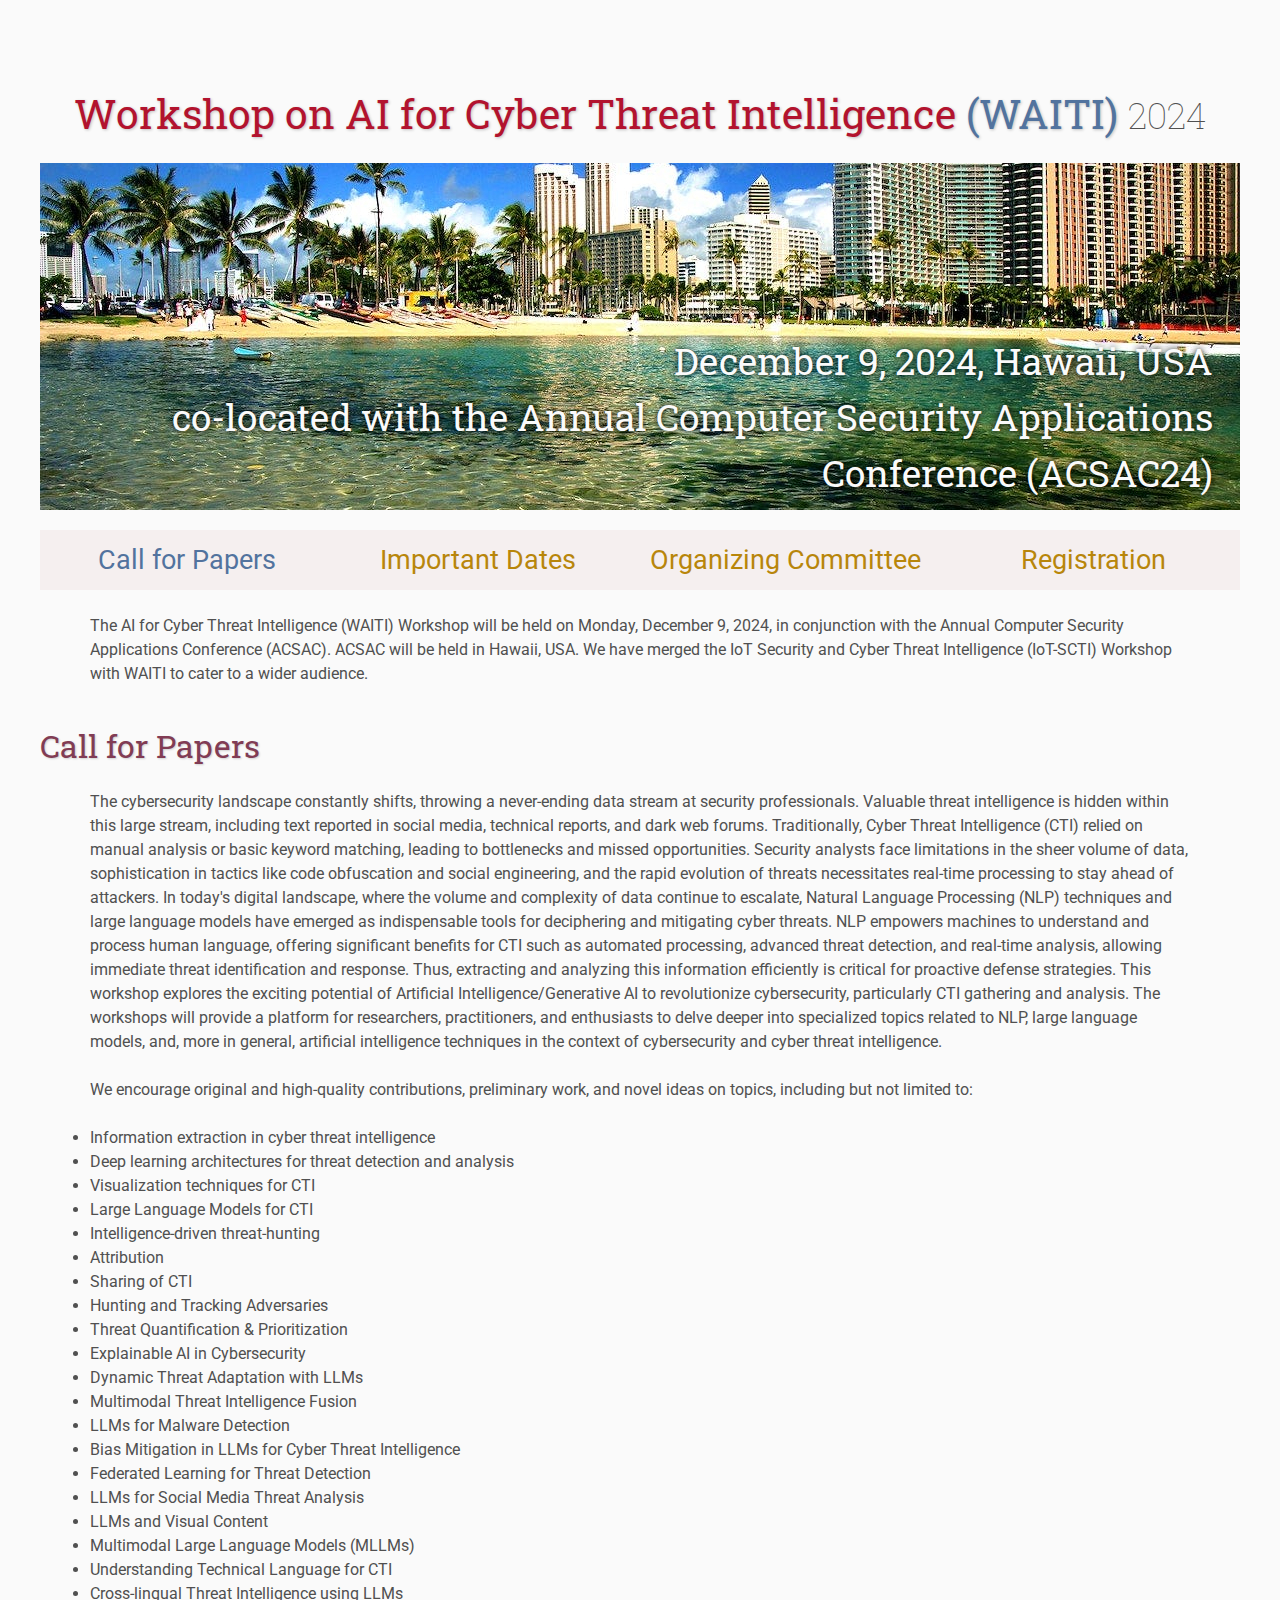
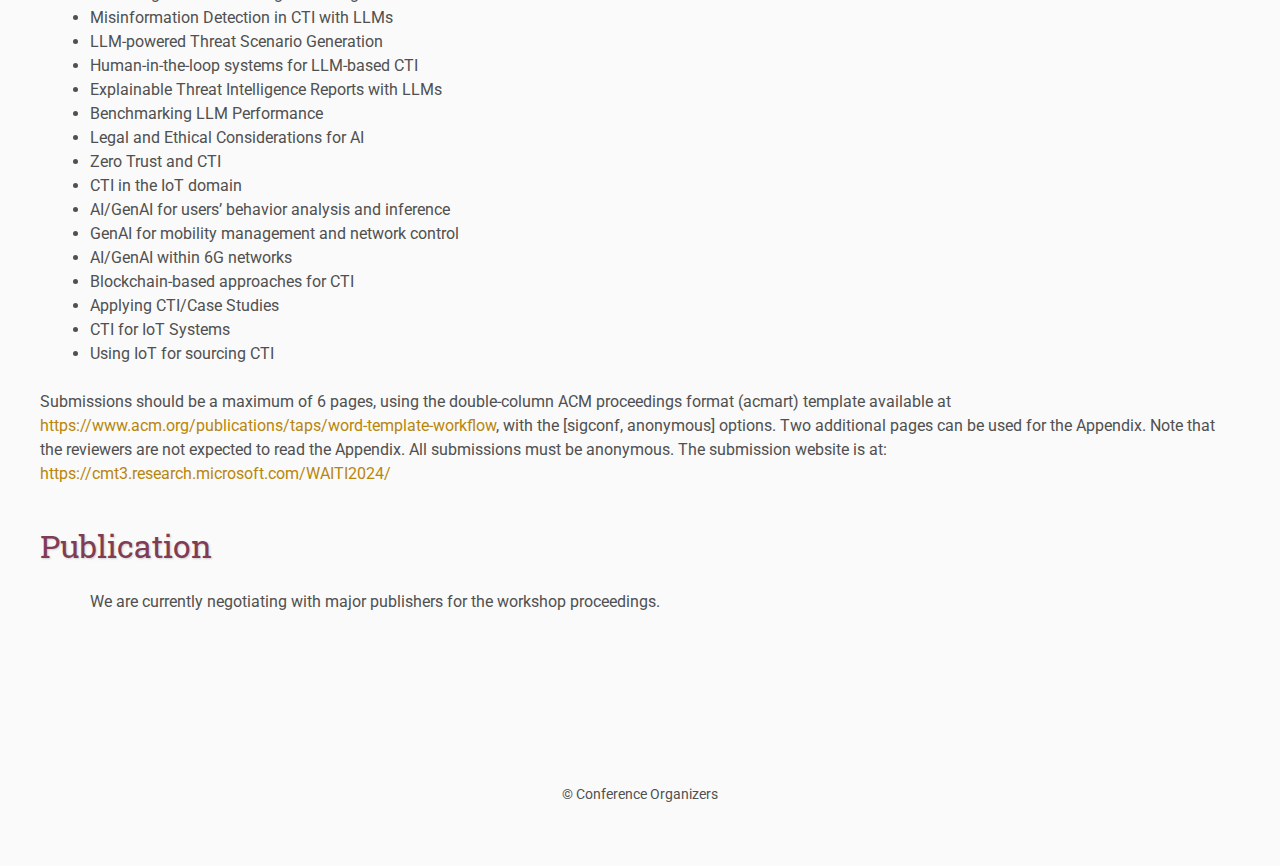
==== index.html @ a0882f40 "submission link added" ====
<!DOCTYPE html>
<html lang='en'>

<head>
    <base href=".">
    <link rel="shortcut icon" type="image/png" href="assets/logo2.png"/>
    <link rel="stylesheet" type="text/css" media="all" href="assets/main.css"/>
    <meta name="description" content="Conference Template">
    <meta name="resource-type" content="document">
    <meta name="distribution" content="global">
    <meta name="KeyWords" content="Conference">
    <title>WAITI</title>
</head>

<body>

    <div class="banner">
        <img src="assets/location-crop.jpg" alt="Conference Template Banner">
        <div class="top-left">
            <span class="title1">Workshop on AI for Cyber Threat Intelligence </span><span class="title2">(WAITI) </span> <span class="year">2024</span>
        </div>
        <div class="bottom-right">
            December 9, 2024, Hawaii, USA <br> co-located with the Annual Computer Security Applications Conference (ACSAC24)
        </div>
    </div>

    <table class="navigation">
        <tr>
            <td class="navigation"> 
                <a class="current" title="Call for Papers" href="./index.html">Call for Papers</a>
            </td>
            <td class="navigation">
                <a title="Important Dates" href="dates/index.html">Important Dates</a>
            </td>
            <td class="navigation">
                <a title="Organizing Committee" href="committee/index.html">Organizing Committee</a>
            </td>
            <td class="navigation">
                <a title="Register for the Conference" href="registration/index.html">Registration</a>
            </td>
        </tr>
    </table>

    <p>
        The AI for Cyber Threat Intelligence (WAITI) Workshop will be held on Monday, December 9, 2024, in conjunction with the Annual Computer Security Applications Conference (ACSAC). 
        ACSAC will be held in Hawaii, USA. We have merged the IoT Security and Cyber Threat Intelligence (IoT-SCTI) Workshop with WAITI to cater to a wider audience.
    </p>

    <h2>Call for Papers</h2>
    <p>
        The cybersecurity landscape constantly shifts, throwing a never-ending data stream at security professionals. 
        Valuable threat intelligence is hidden within this large stream, including text reported in social media, technical reports, and dark web forums. 
        Traditionally, Cyber Threat Intelligence (CTI) relied on manual analysis or basic keyword matching, leading to bottlenecks and missed opportunities. 
        Security analysts face limitations in the sheer volume of data, sophistication in tactics like code obfuscation and social engineering, and the rapid evolution of threats necessitates real-time processing to stay ahead of attackers. 
        In today's digital landscape, where the volume and complexity of data continue to escalate, Natural Language Processing (NLP) techniques and large language models have emerged as indispensable tools for deciphering and mitigating cyber threats. 
        NLP empowers machines to understand and process human language, offering significant benefits for CTI such as automated processing, advanced threat detection, and real-time analysis, allowing immediate threat identification and response. 
        Thus, extracting and analyzing this information efficiently is critical for proactive defense strategies. This workshop explores the exciting potential of Artificial Intelligence/Generative AI to revolutionize cybersecurity, particularly CTI gathering and analysis. 
        The workshops will provide a platform for researchers, practitioners, and enthusiasts to delve deeper into specialized topics related to NLP, large language models, and, more in general, artificial intelligence techniques in the context of cybersecurity and cyber threat intelligence.

    </p>
    <p>
        We encourage original and high-quality contributions, preliminary work, and novel ideas on topics, including but not limited to:

        <ul>
            <li>Information extraction in cyber threat intelligence</li>
            <li>Deep learning architectures for threat detection and analysis</li>
            <li>Visualization techniques for CTI</li>
            <li>Large Language Models for CTI</li>
            <li>Intelligence-driven threat-hunting</li>
            <li>Attribution</li>
            <li>Sharing of CTI</li>
            <li>Hunting and Tracking Adversaries</li>
            <li>Threat Quantification & Prioritization</li>
            <li>Explainable AI in Cybersecurity</li>
            <li>Dynamic Threat Adaptation with LLMs</li>
            <li>Multimodal Threat Intelligence Fusion</li>
            <li>LLMs for Malware Detection</li>
            <li>Bias Mitigation in LLMs for Cyber Threat Intelligence</li>
            <li>Federated Learning for Threat Detection</li>
            <li>LLMs for Social Media Threat Analysis</li>
            <li>LLMs and Visual Content</li>
            <li>Multimodal Large Language Models (MLLMs)</li>
            <li>Understanding Technical Language for CTI</li>
            <li>Cross-lingual Threat Intelligence using LLMs</li>
            <li>Misinformation Detection in CTI with LLMs</li>
            <li>LLM-powered Threat Scenario Generation</li>
            <li>Human-in-the-loop systems for LLM-based CTI</li>
            <li>Explainable Threat Intelligence Reports with LLMs</li>
            <li>Benchmarking LLM Performance</li>
            <li>Legal and Ethical Considerations for AI</li>
            <li>Zero Trust and CTI</li>
            <li>CTI in the IoT domain</li>
            <li>AI/GenAI for users’ behavior analysis and inference</li>
            <li>GenAI for mobility management and network control</li>
            <li>AI/GenAI within 6G networks</li>
            <li>Blockchain-based approaches for CTI</li>
            <li>Applying CTI/Case Studies</li>
            <li>CTI for IoT Systems</li>
            <li>Using IoT for sourcing CTI</li>
        </ul>
        
        Submissions should be a maximum of 6 pages, using the double-column ACM proceedings format (acmart) template available at <a href="https://www.acm.org/publications/taps/word-template-workflow">https://www.acm.org/publications/taps/word-template-workflow</a>, with the [sigconf, anonymous] options. 
        Two additional pages can be used for the Appendix. Note that the reviewers are not expected to read the Appendix. All submissions must be anonymous. The submission website is at: <a href="https://cmt3.research.microsoft.com/WAITI2024/">https://cmt3.research.microsoft.com/WAITI2024/</a>
           
    </p>

    <h2>Publication</h2>
    <p>
        We are currently negotiating with major publishers for the workshop proceedings.
    </p>


    <footer>
        &copy; Conference Organizers
    </footer>

</body>
</html>
---- assets/main.css ----
/* main.css */

/* These are the colors and fonts used throughout the webpage.
 * I've listed them here so that a user may easily
 * do a search-and-replace for these to change the site theme.
 *   'Roboto',sans-serif; Font for the title text
 *   'Roboto-Slab',serif; Font for the body text 
 *   #fafafa; Background color of the site
 *   #505050; Foreground (text) color of the site
 *   #52739e; Navy, "Template" in the logo, current page in navigation, special titles in the Program
 *   #b2132e; Reddish, "Conference" in the logo, hover color for links
 *   #813c54; Heading color, titles in the Program
 *   #b8860b; Dark Goldenrod, color for links
 */

@import url('https://fonts.googleapis.com/css?family=Roboto%7CRoboto+Slab');

*{
    border:0;
    font:inherit;
    font-size:1em;
    margin:0;
    padding:0;
    vertical-align:baseline;
}

body{
    background-color: #fafafa;
    background-size: cover;
    background-attachment: fixed;
    color: #505050; 
    text-align:left;
    font-family:'Roboto',sans-serif;
    font-size:1em;
    line-height:1.5em;
    margin: 60px auto;
    width: 1200px;
}

a{color: #b8860b; text-decoration:none;}
a.current{color: #52739e;}
a.current:hover{color: #e82945;}
a:hover{color: #b2132e;}
a:active{color: #e82945;}
h1,h2,h3,h4{clear:left; color: #813c54; margin:1.5em 0em 1em 0em; font-family:'Roboto Slab',serif; text-shadow: 1px 1px 2px #d0d0d0;}
h1{font-size:2.67em;}
h2{font-size:2.00em;}
h3{font-size:1.67em;}
h4{font-size:1.33em;}
p{list-style:none; margin:24px auto 24px auto; padding:0px; width:1100px; text-align:left;}
li a, p a {text-decoration:underline; text-decoration-color:#b8860b;}
ul{list-style:"disc"; margin:24px auto 24px auto; padding:0px; width:1100px; text-align:left;}
ul li{list-style:disc; margin:0px auto 0px auto; padding:0px; text-align:left;}
i,em{font-style:italic;}
b,strong{font-weight:bold;}
sup{
    vertical-align: super;
    font-size: 0.8em;
    line-height: 0;
}
sub{
    vertical-align: sub;
    font-size: 0.8em;
    line-height: 0;
}
table{
    width: 1200px;
    margin: 12px auto 24px auto;
    float: center;
    /* UNCOMMENT THIS FOR DEBUGGING THE ALIGNMENT */
    /*border: 1px solid black;*/
}
th,td{
    text-align: left;
    /* UNCOMMENT THIS FOR DEBUGGING THE ALIGNMENT */
    /*border: 1px solid black;*/
}

/* Website Banner */
.banner {position: relative; font-family:'Roboto Slab',serif; height: 350px;}
.top-left {font-size:3.33em; color: #505050; background: #fafafa; text-align: center; width: 1200px; height: 67px; position: absolute; padding: 36px 0 0 0; top: 0px;}
.bottom-right {font-size:2.33em; color: #fafafa; line-height: 1.5em; width: auto; height: 50px; padding: 0px 27px 27px 0px; text-align: right; position: absolute; bottom: 0px; right: 0px; text-shadow: 0px 0px 6px #000000;}

/* Conference Title Logo */
.title1{color: #b2132e; text-shadow: 1px 1px 3px #c0c0c0; font-size: 0.77em;} 
.title2{color: #52739e; text-shadow: 1px 1px 3px #c0c0c0; font-size: 0.77em;}
.year{color: #505050; font-size:0.67em; font-weight: lighter;}

/* Navigation Links (Home, Registration, etc) */
table.navigation{width:1200px; height: 60px; margin-top: 120px; background-color: #f5efef; position: sticky; top: 0;}
td.navigation{font-size:1.67em; white-space:nowrap; width:20%; text-align:center; vertical-align:middle; padding:0px 0px 0px 0px;}

/* Sponsor Images */
table.sponsors{width:1200px;}
td.sponsor{white-space:nowrap; width:33%; text-align:center; vertical-align:middle; padding:0px 0px 0px 0px;}
td.sponsor img{width: 100%}

/* The Table on the Program Page */
td.room{padding: 4px 12px 4px 4px; width: 90%; vertical-align:bottom; font-size:1.67em; color: #52739e; height:32px;}
td.date{white-space:nowrap; width:130px; text-align:right; vertical-align:top; padding:4px 16px 0px 0px;}
td.title{padding: 4px 12px 4px 4px; width: 90%; vertical-align:top; font-size:1.5em; color: #813c54; height:32px; font-family:'Roboto Slab',serif; text-shadow: 1px 1px 2px #d0d0d0; }
td.title-special{padding: 4px 12px 4px 4px; width: 90%; vertical-align:top; font-size:1.67em; color: #52739e; height:32px; font-family:'Roboto Slab',serif; text-shadow: 1px 1px 2px #d0d0d0;}
td.speaker{padding: 4px 12px 4px 4px; font-style: italic; font-size:1em; max-height:999999px}
td.abstract{padding: 4px 12px 12px 4px; font-size:1em; max-height:999999px}
td.abstract img{display: block; margin: 4px auto 8px auto}
table.plenary{padding-top: 8px; background: #ffffff;}

/* Registration and Directions iframes and Images */
iframe.registration{display:block; margin:1em auto 2em auto; width:700px; height:1400px; border:none;}
iframe.directions{display:block; margin:1em auto 2em auto; width:800px; height:400px; border:none;}
img.center{display:block; width:67%; margin:1em auto 2em auto;}

/* Flyer Images */
table.flyers{width:800px;}
td.flyer{white-space:nowrap; width:50%; text-align:center; vertical-align:middle; padding:0px 0px 0px 0px;}
td.sponsor img{width: 100%}

footer{font-size:0.875em; margin-top:12em; text-align:center;}

/* My hacky way of making the site mobile-friendly */
@media only screen and (max-width: 1100px) {
    h2{font-size:3.00em;}
    p{font-size:1.5em; line-height:1.5em;}
    th,td,tr{font-size:1.5em; line-height:1.5em;}
    td.date{font-size:1em; padding-top:0.5em;}
    td.navigation{font-size:1.5em; padding:0px 20px 0px 20px;}
    table.footer{font-size:0.33em;}
}
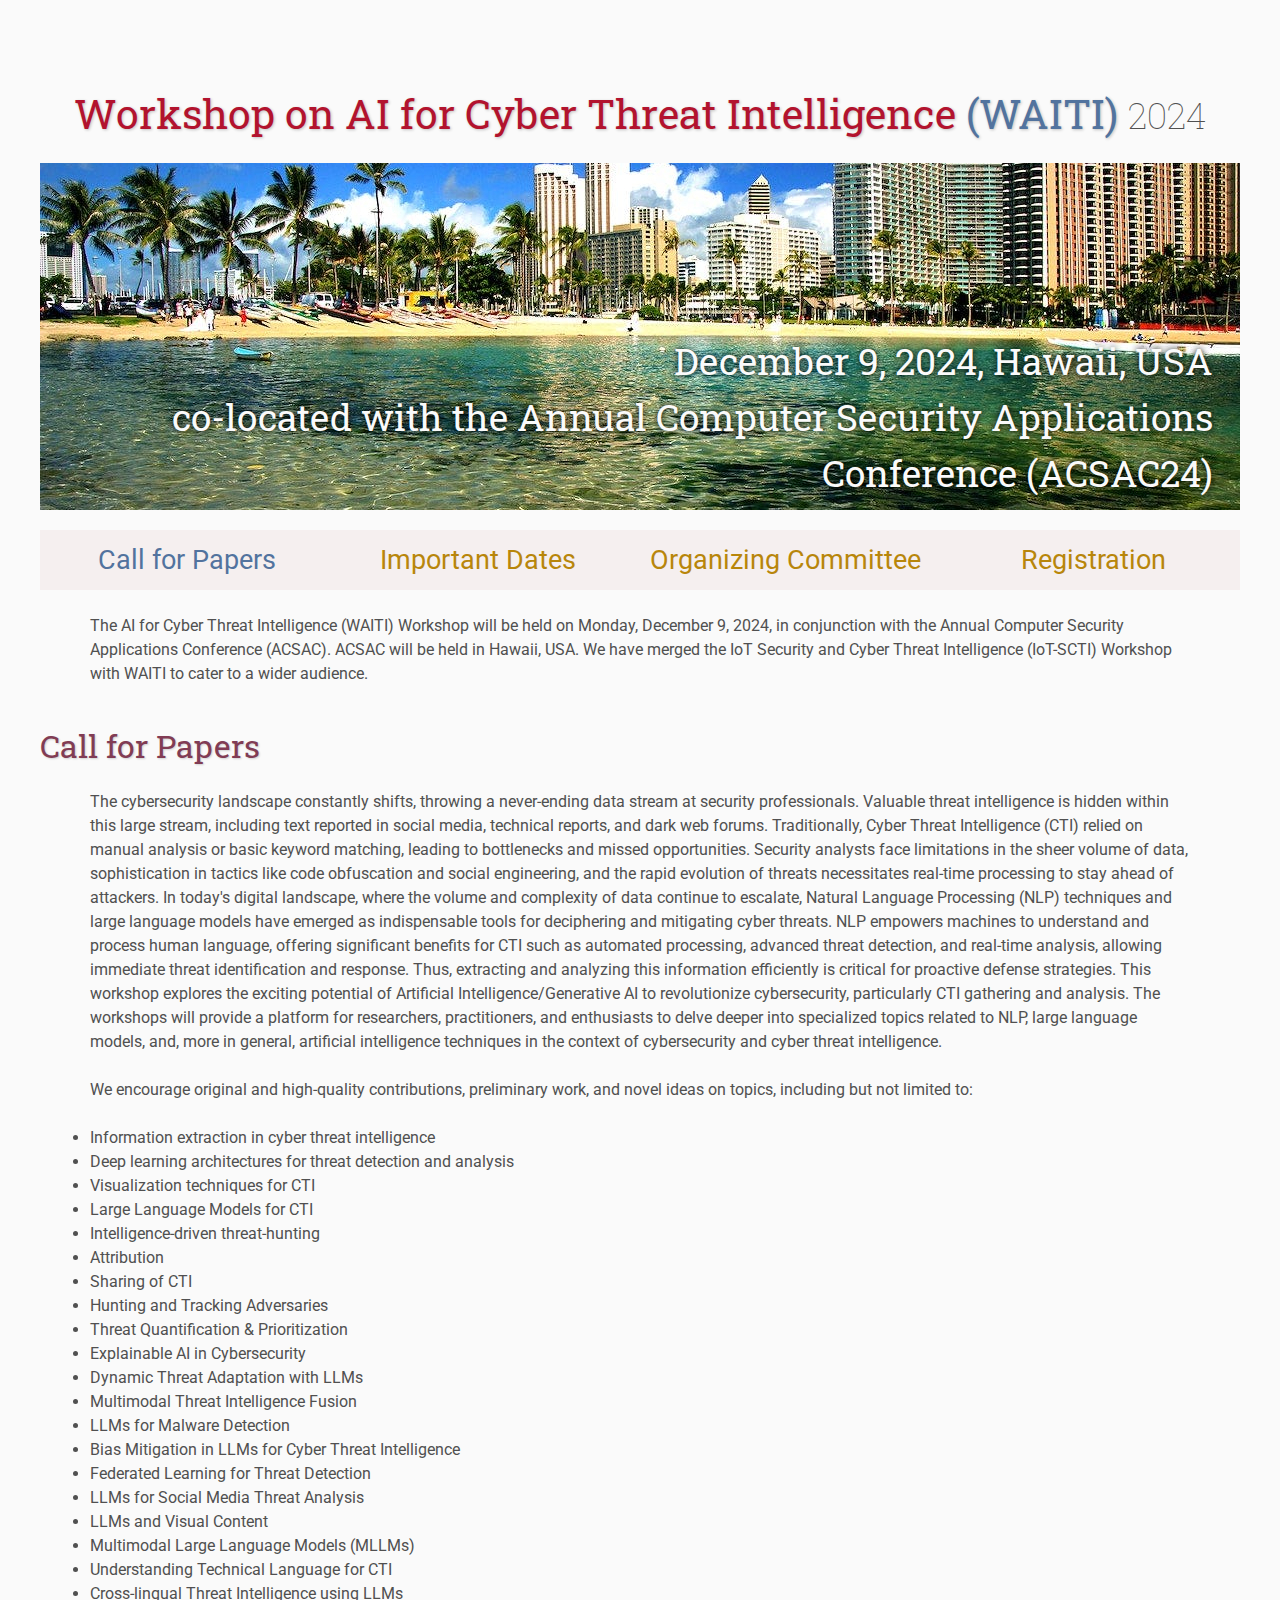
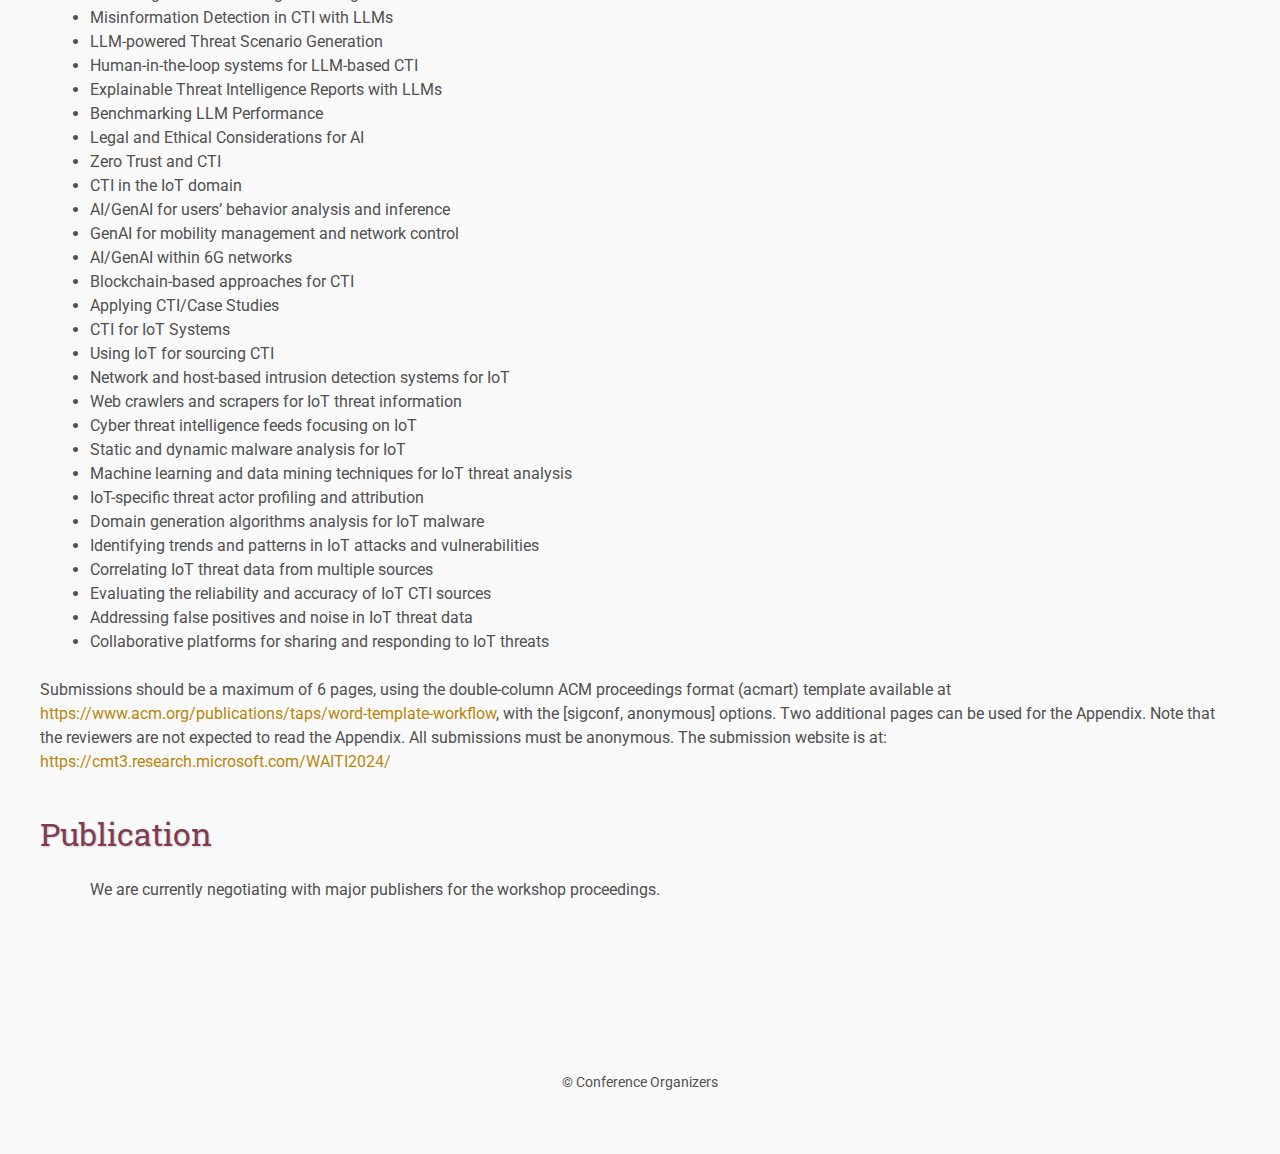
==== commit dabf6ad3: "more topics" ====
--- a/index.html
+++ b/index.html
@@ -97,6 +97,18 @@
             <li>Applying CTI/Case Studies</li>
             <li>CTI for IoT Systems</li>
             <li>Using IoT for sourcing CTI</li>
+            <li>Network and host-based intrusion detection systems for IoT</li>
+            <li>Web crawlers and scrapers for IoT threat information</li>
+            <li>Cyber threat intelligence feeds focusing on IoT</li>
+            <li>Static and dynamic malware analysis for IoT</li>
+            <li>Machine learning and data mining techniques for IoT threat analysis</li>
+            <li>IoT-specific threat actor profiling and attribution</li>
+            <li>Domain generation algorithms analysis for IoT malware</li>
+            <li>Identifying trends and patterns in IoT attacks and vulnerabilities</li>
+            <li>Correlating IoT threat data from multiple sources</li>
+            <li>Evaluating the reliability and accuracy of IoT CTI sources</li>
+            <li>Addressing false positives and noise in IoT threat data</li>
+            <li>Collaborative platforms for sharing and responding to IoT threats</li>
         </ul>
         
         Submissions should be a maximum of 6 pages, using the double-column ACM proceedings format (acmart) template available at <a href="https://www.acm.org/publications/taps/word-template-workflow">https://www.acm.org/publications/taps/word-template-workflow</a>, with the [sigconf, anonymous] options. 
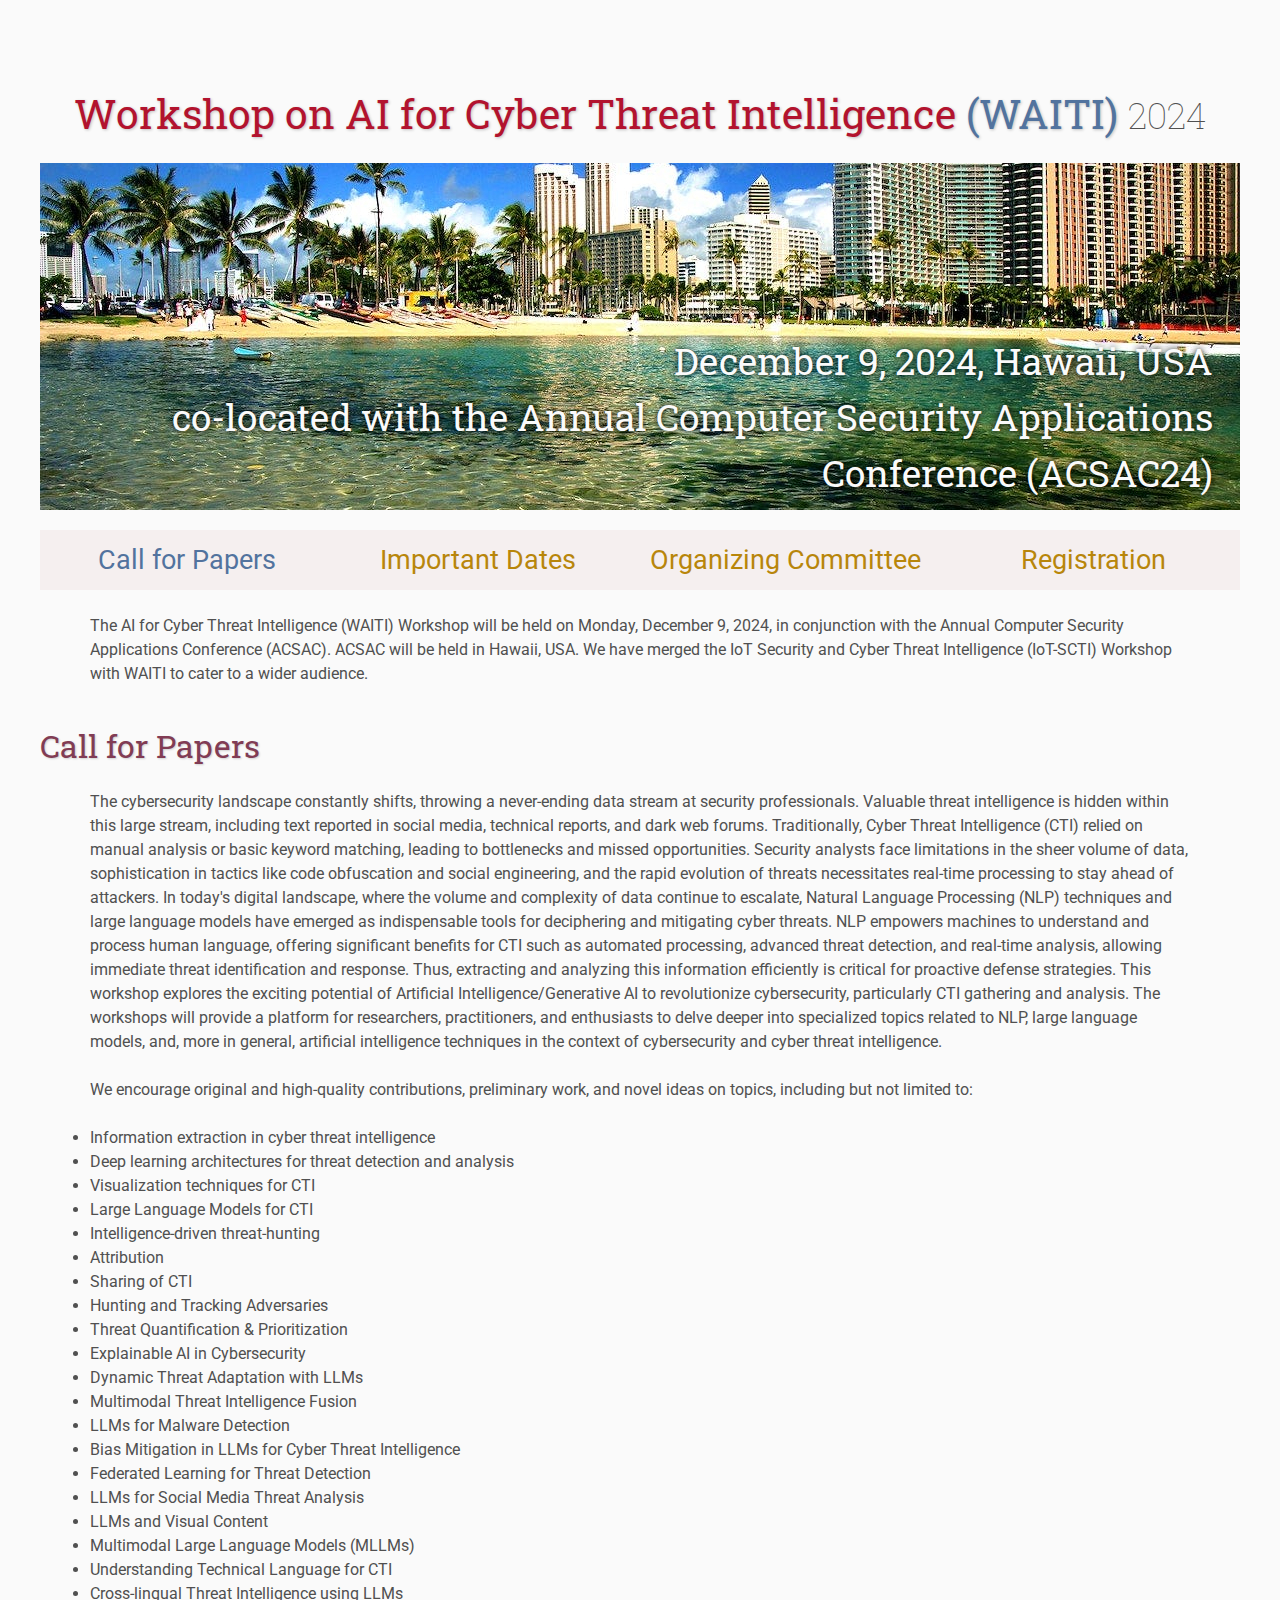
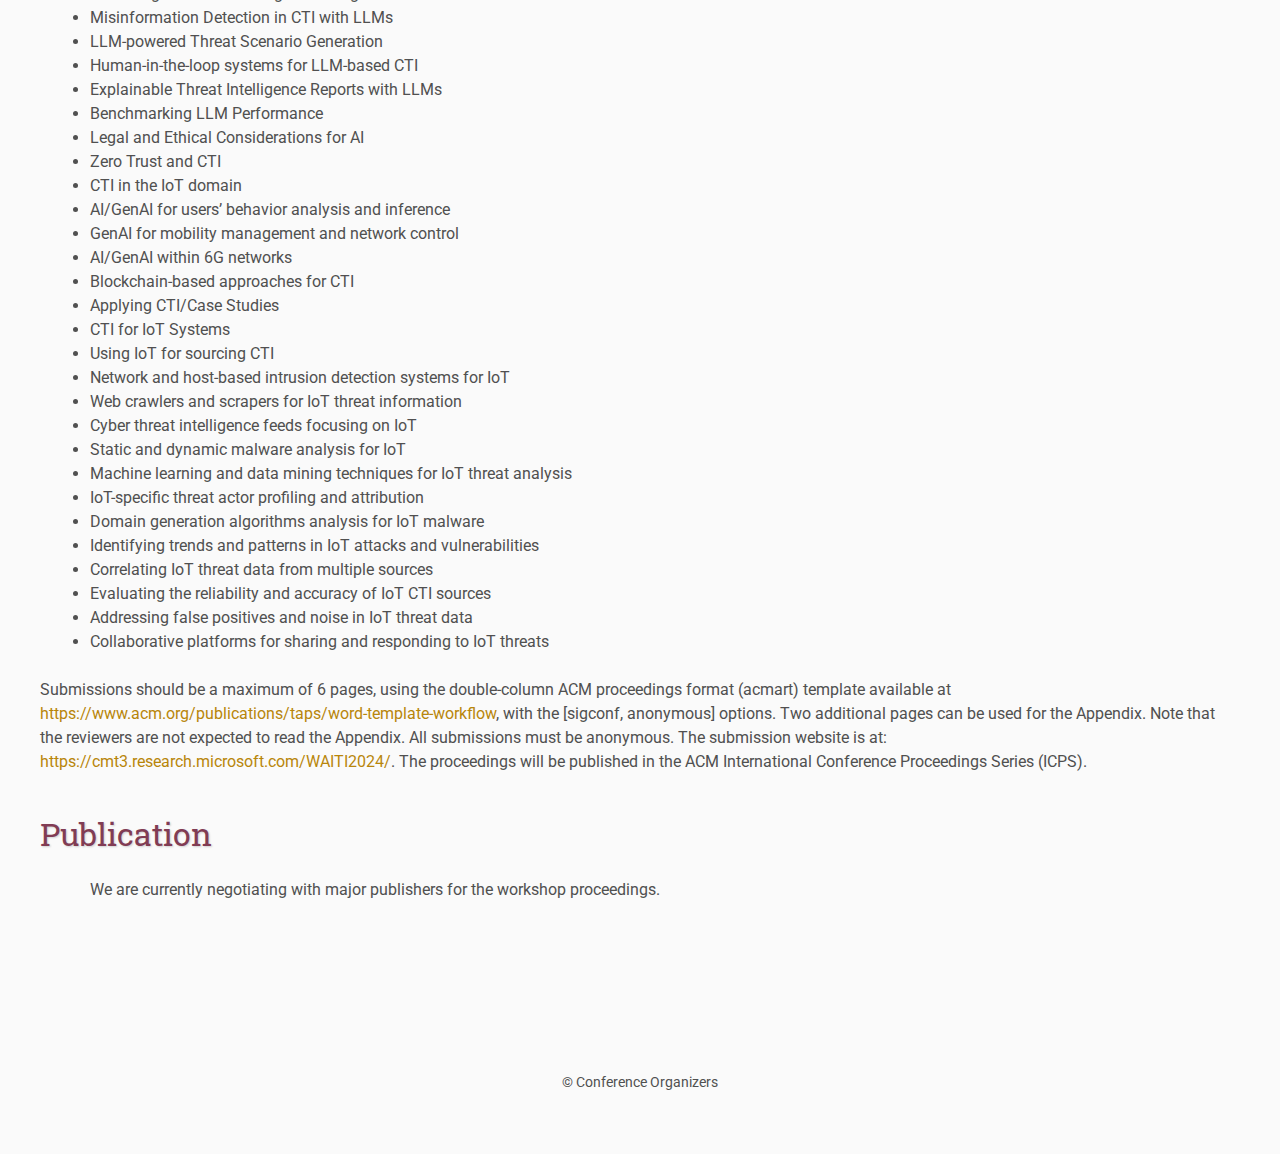
==== commit 175141e2: "acm procedings" ====
--- a/index.html
+++ b/index.html
@@ -112,7 +112,8 @@
         </ul>
         
         Submissions should be a maximum of 6 pages, using the double-column ACM proceedings format (acmart) template available at <a href="https://www.acm.org/publications/taps/word-template-workflow">https://www.acm.org/publications/taps/word-template-workflow</a>, with the [sigconf, anonymous] options. 
-        Two additional pages can be used for the Appendix. Note that the reviewers are not expected to read the Appendix. All submissions must be anonymous. The submission website is at: <a href="https://cmt3.research.microsoft.com/WAITI2024/">https://cmt3.research.microsoft.com/WAITI2024/</a>
+        Two additional pages can be used for the Appendix. Note that the reviewers are not expected to read the Appendix. All submissions must be anonymous. The submission website is at: <a href="https://cmt3.research.microsoft.com/WAITI2024/">https://cmt3.research.microsoft.com/WAITI2024/</a>.
+        The proceedings will be published in the ACM International Conference Proceedings Series (ICPS).
            
     </p>
 
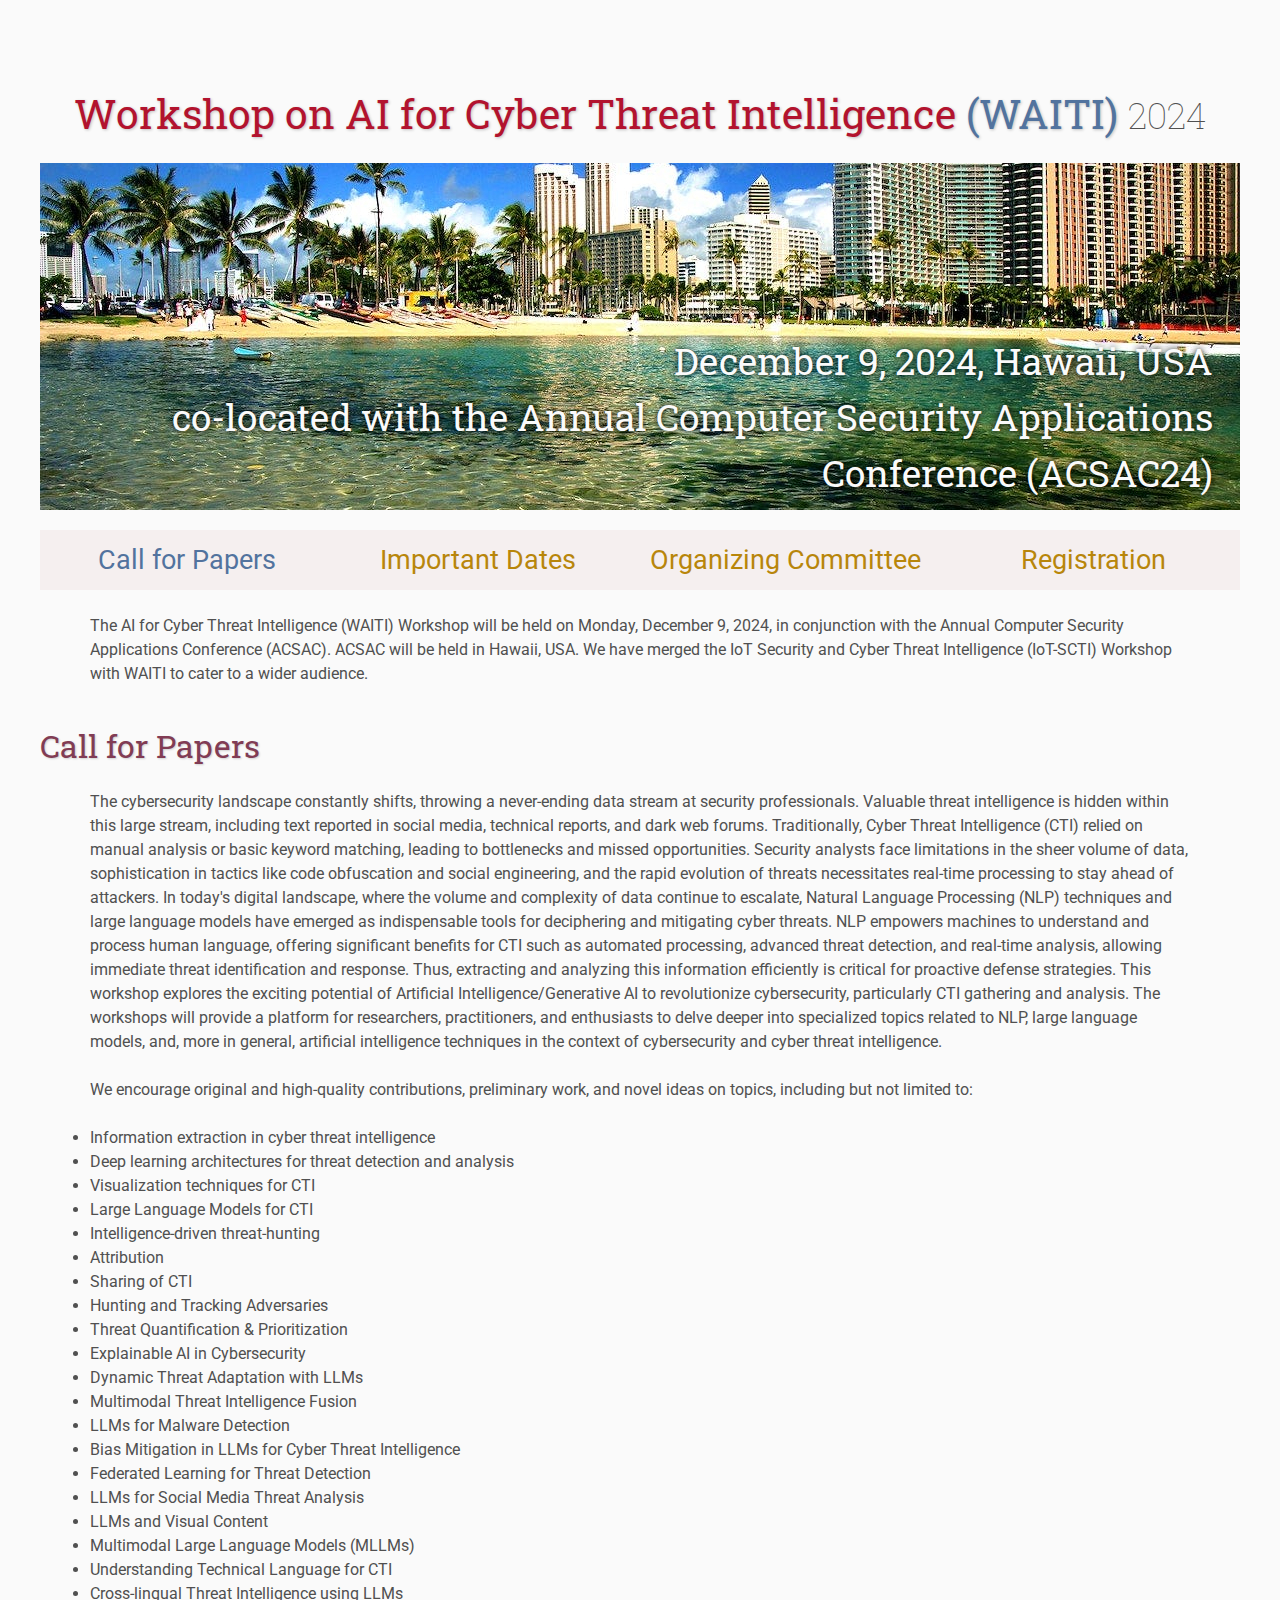
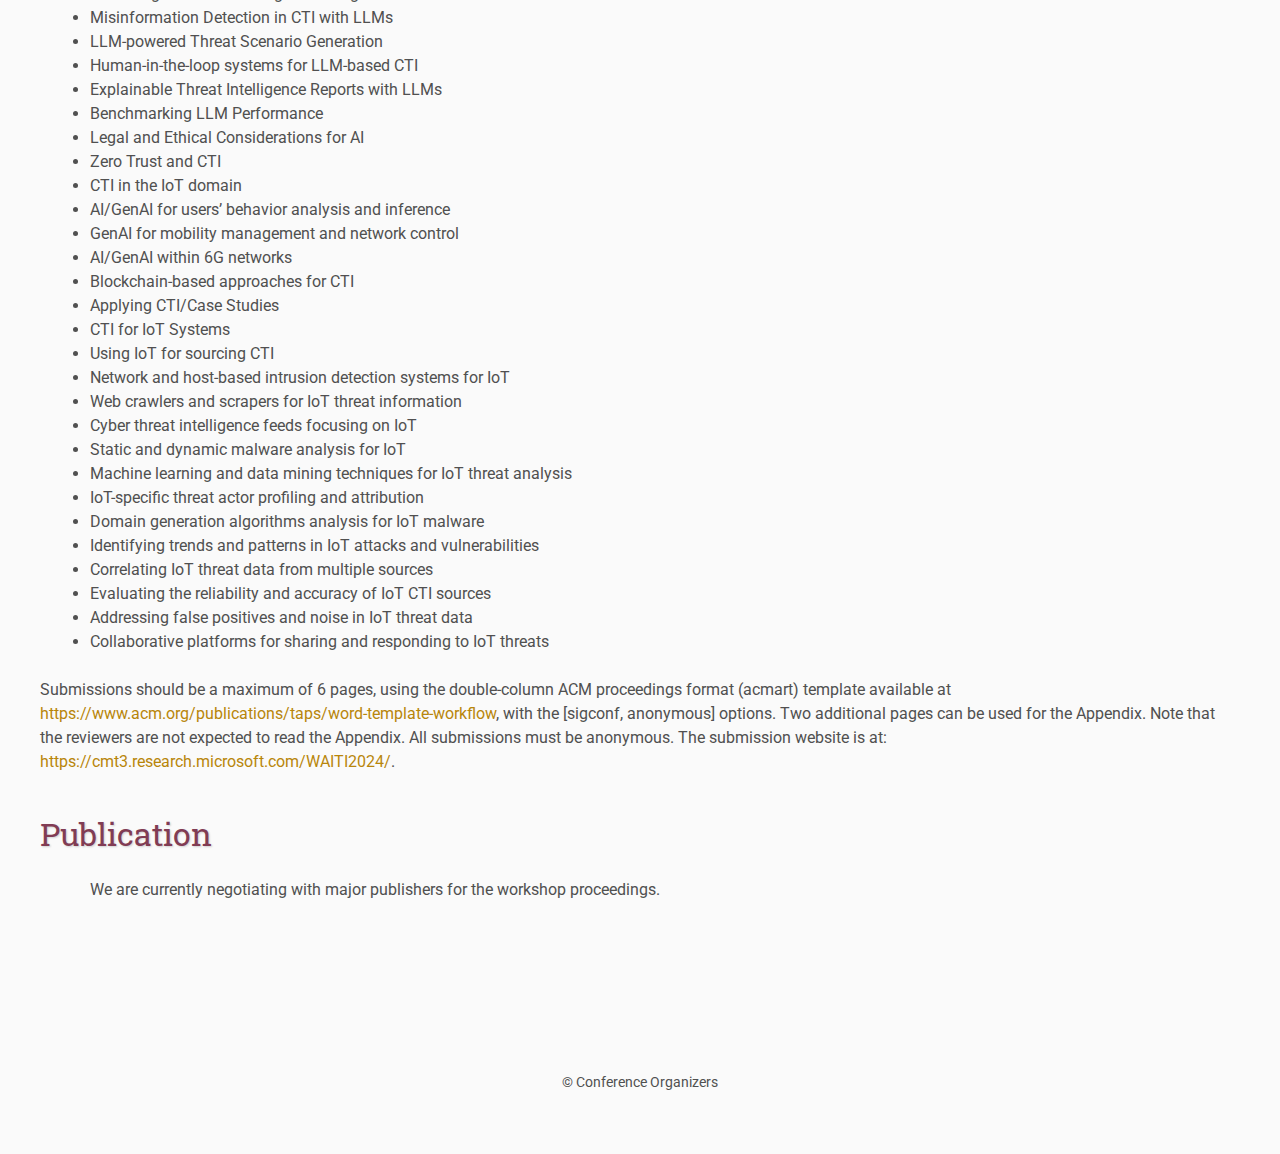
==== commit de9ee397: "acm procedings removed" ====
--- a/index.html
+++ b/index.html
@@ -113,7 +113,7 @@
         
         Submissions should be a maximum of 6 pages, using the double-column ACM proceedings format (acmart) template available at <a href="https://www.acm.org/publications/taps/word-template-workflow">https://www.acm.org/publications/taps/word-template-workflow</a>, with the [sigconf, anonymous] options. 
         Two additional pages can be used for the Appendix. Note that the reviewers are not expected to read the Appendix. All submissions must be anonymous. The submission website is at: <a href="https://cmt3.research.microsoft.com/WAITI2024/">https://cmt3.research.microsoft.com/WAITI2024/</a>.
-        The proceedings will be published in the ACM International Conference Proceedings Series (ICPS).
+        
            
     </p>
 
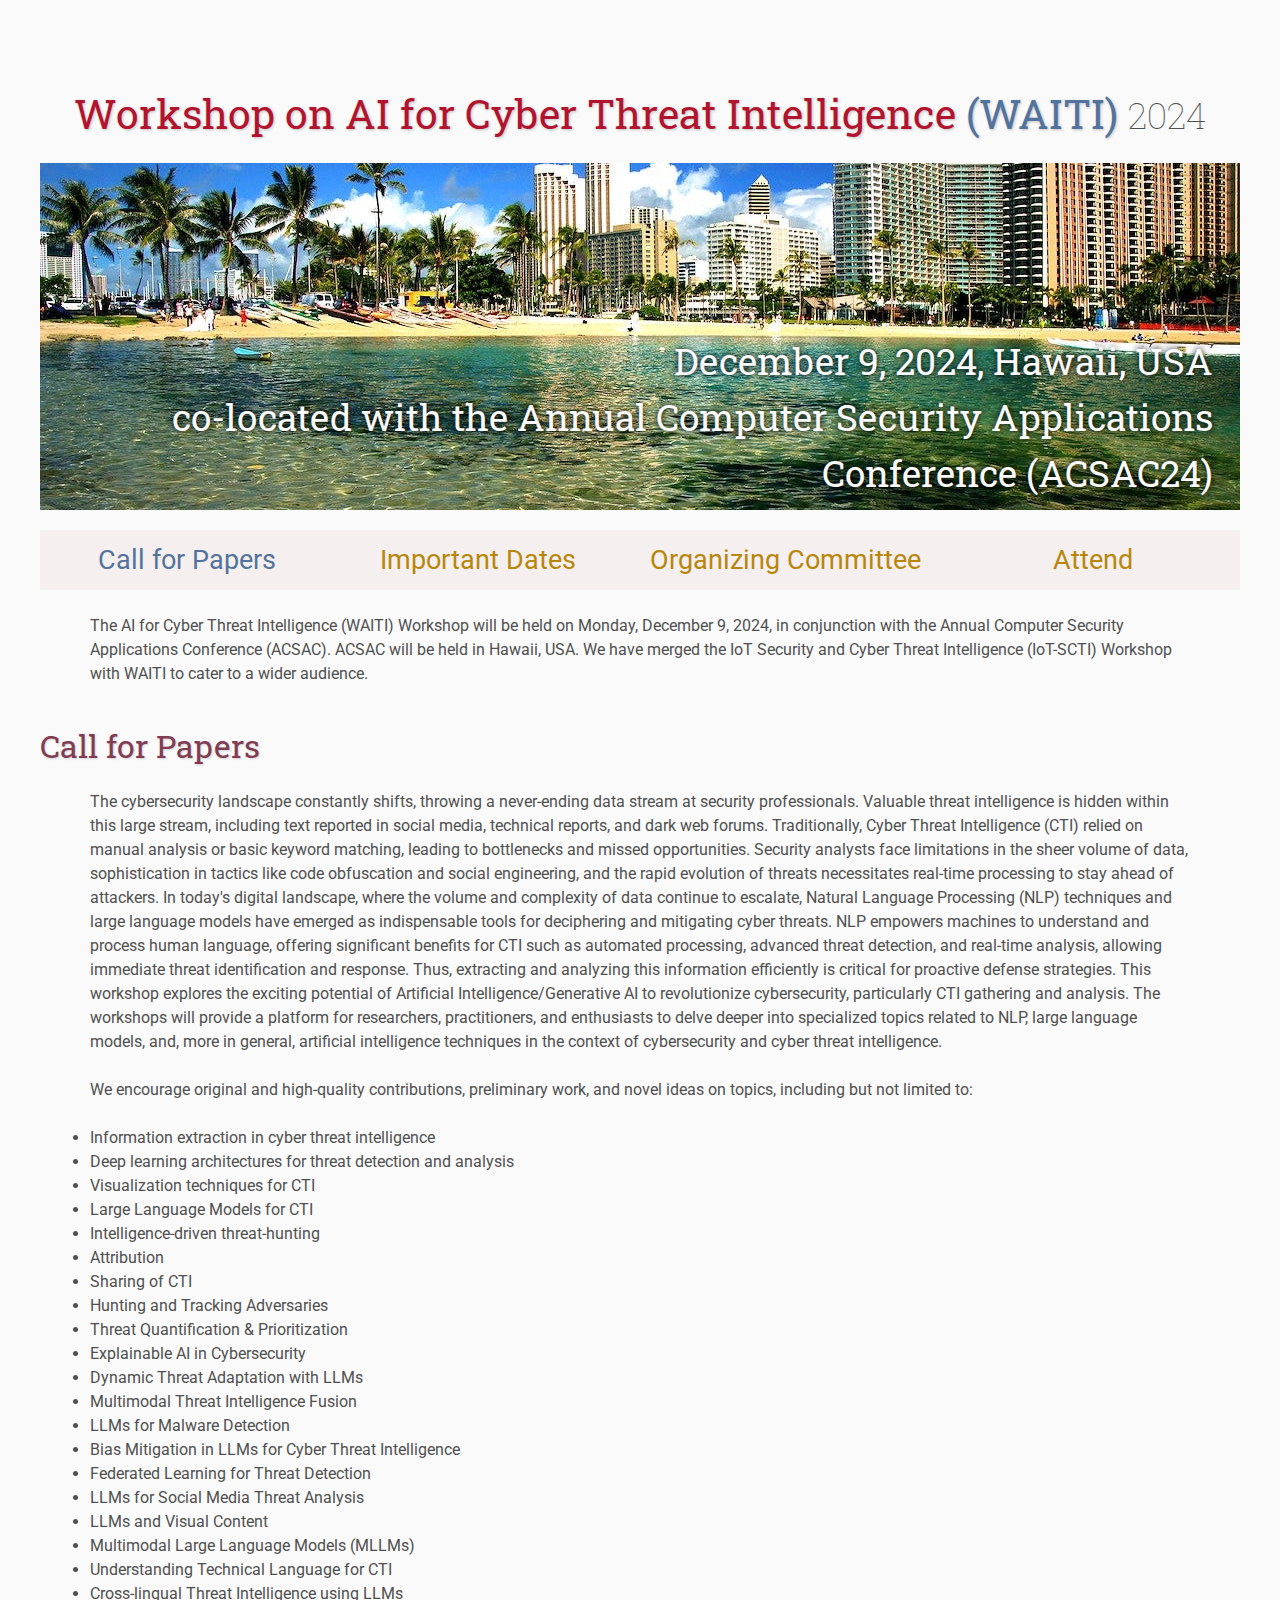
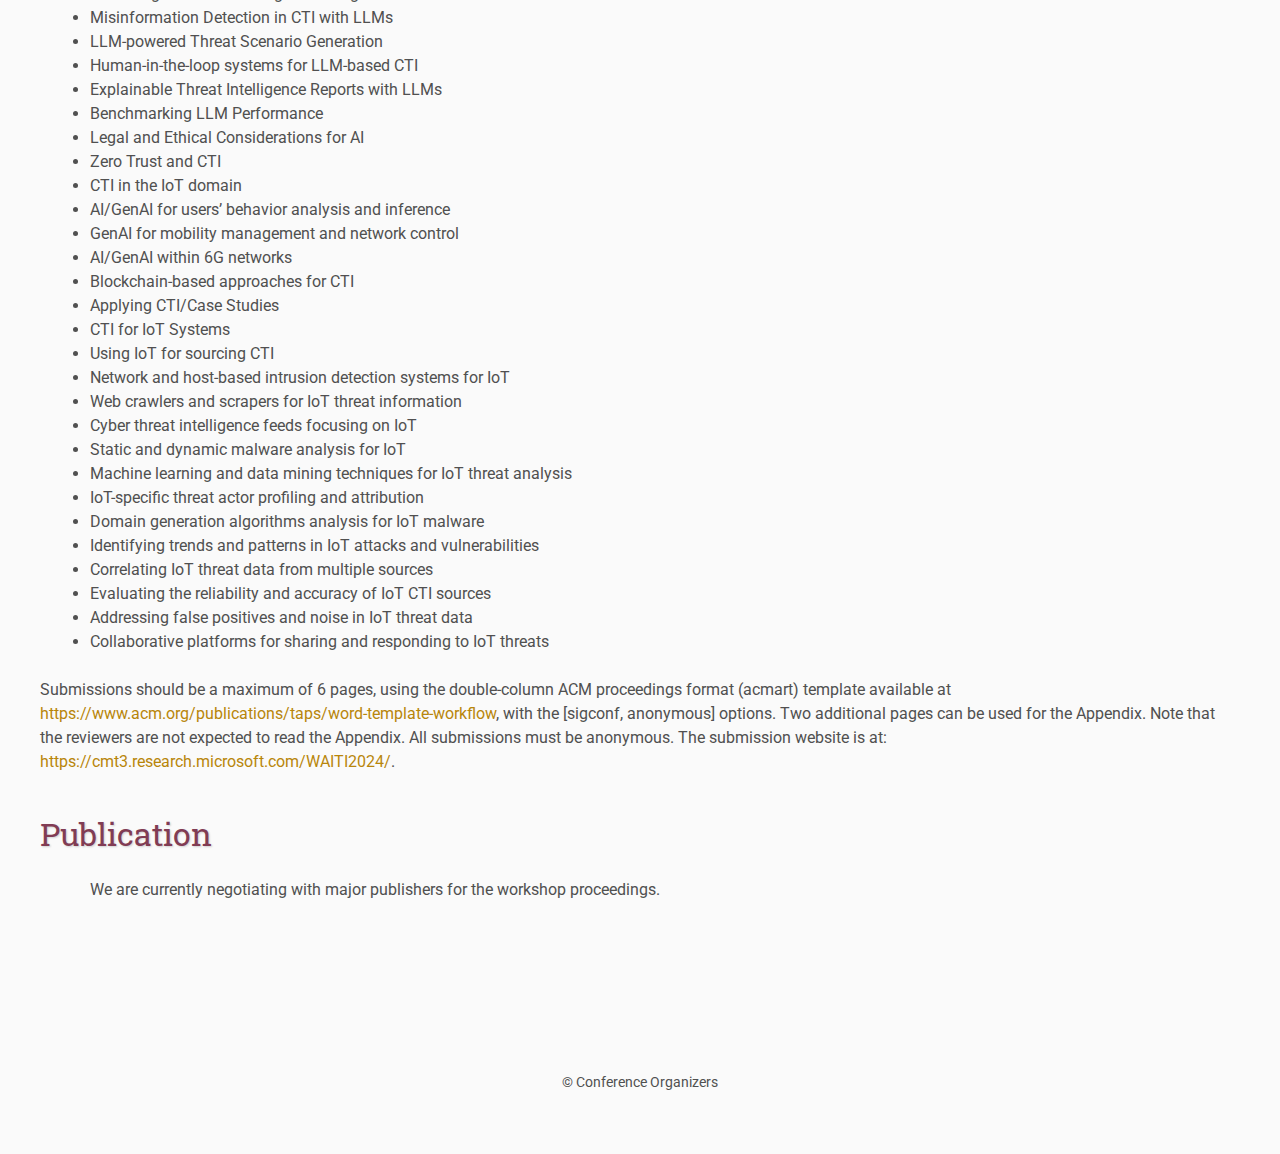
==== commit 5267589f: "visa" ====
--- a/index.html
+++ b/index.html
@@ -36,7 +36,7 @@
                 <a title="Organizing Committee" href="committee/index.html">Organizing Committee</a>
             </td>
             <td class="navigation">
-                <a title="Register for the Conference" href="registration/index.html">Registration</a>
+                <a title="Register for the Conference" href="registration/index.html">Attend</a>
             </td>
         </tr>
     </table>
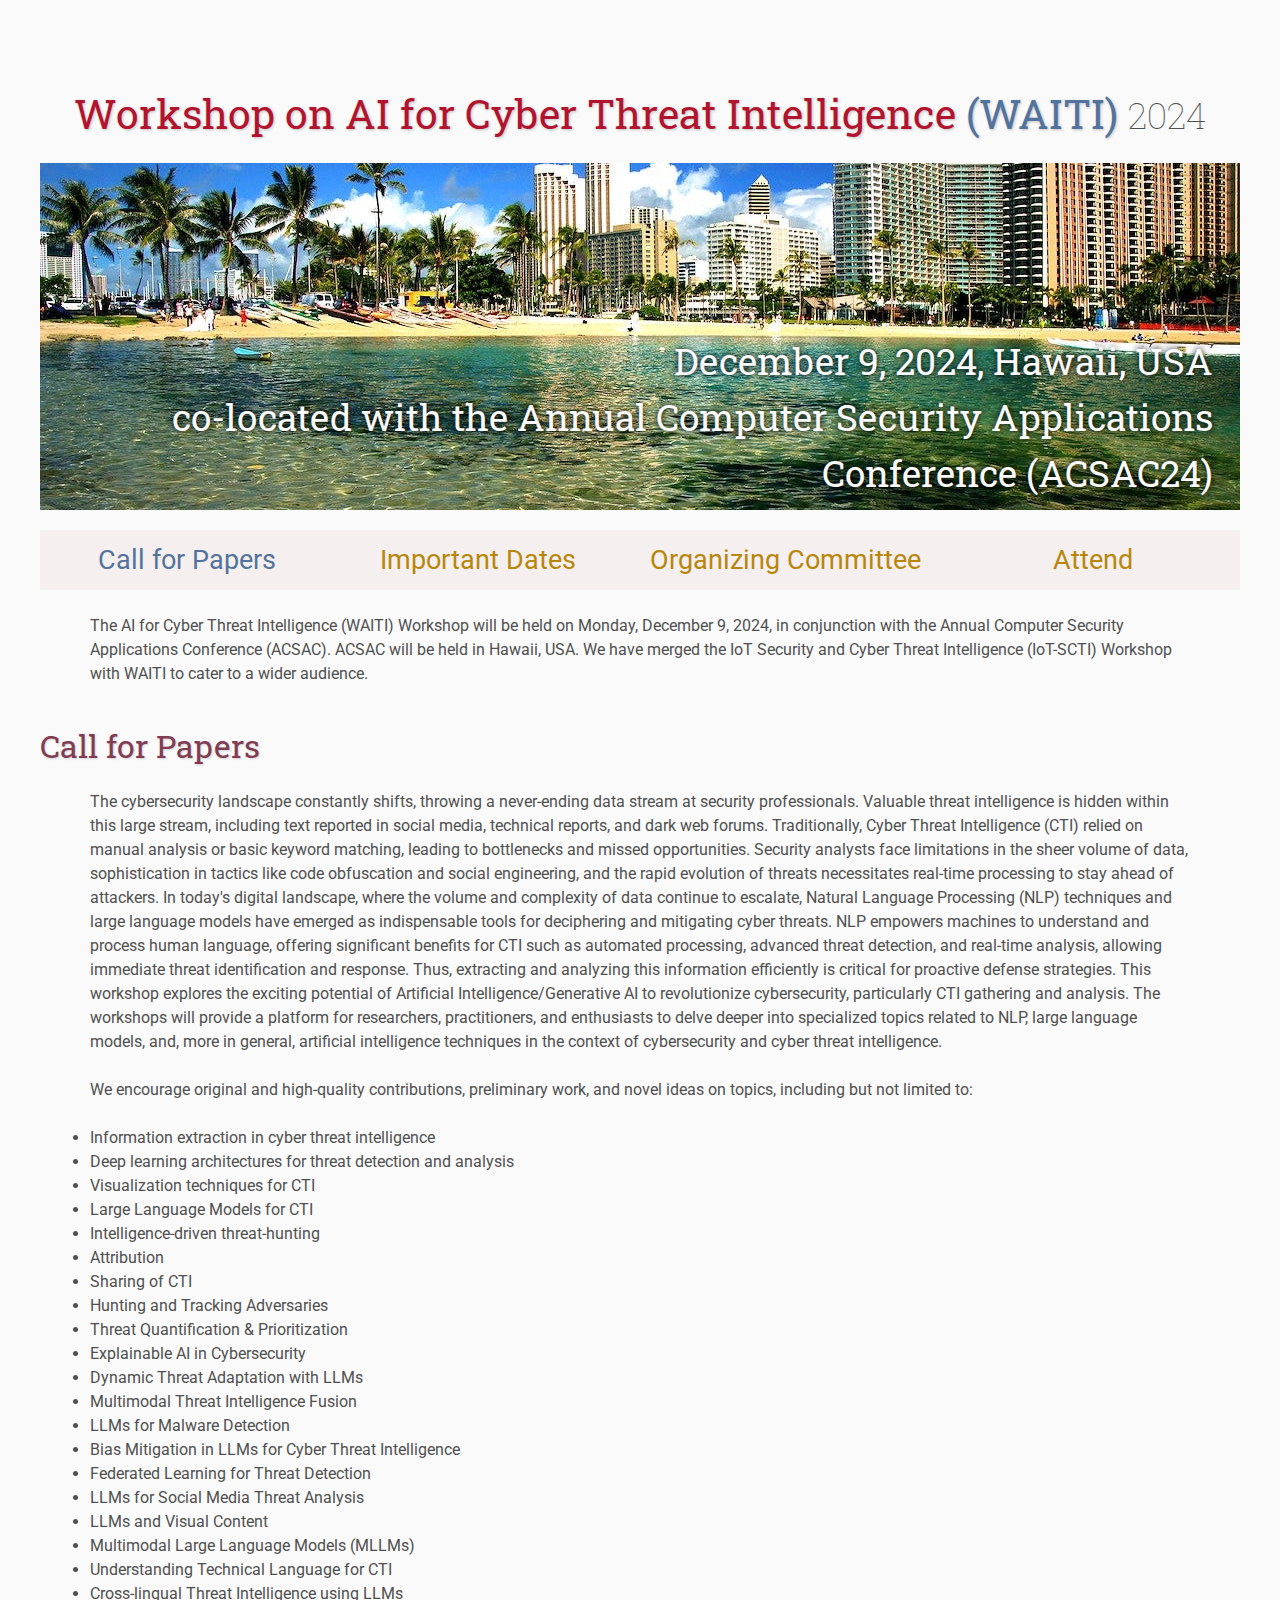
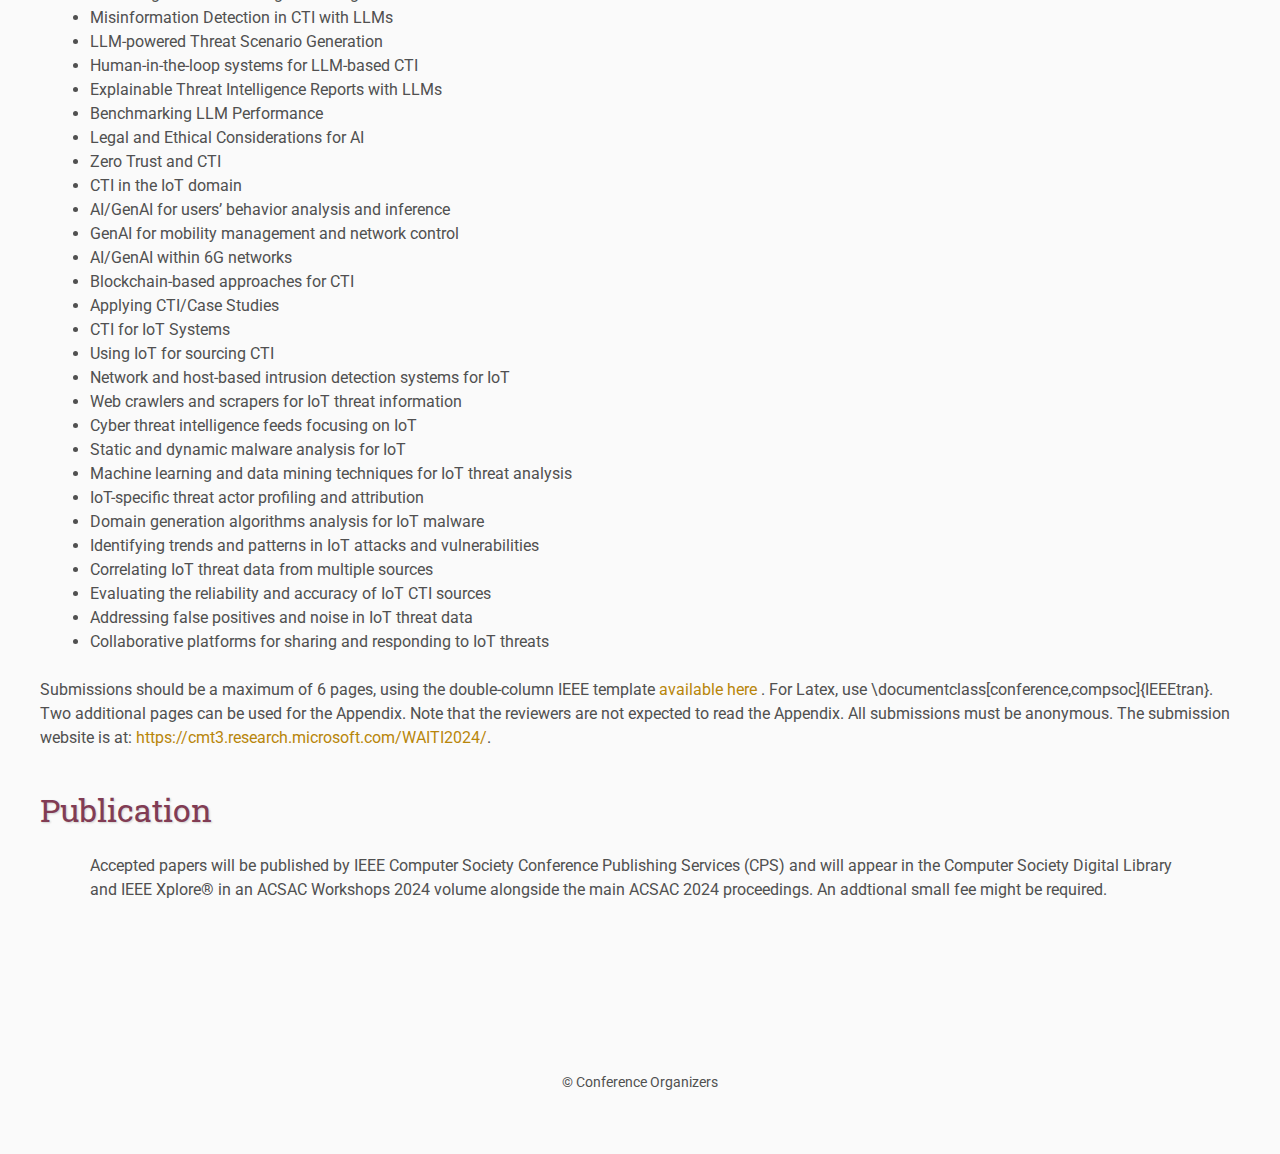
==== commit bbfceb65: "update" ====
--- a/index.html
+++ b/index.html
@@ -111,7 +111,7 @@
             <li>Collaborative platforms for sharing and responding to IoT threats</li>
         </ul>
         
-        Submissions should be a maximum of 6 pages, using the double-column ACM proceedings format (acmart) template available at <a href="https://www.acm.org/publications/taps/word-template-workflow">https://www.acm.org/publications/taps/word-template-workflow</a>, with the [sigconf, anonymous] options. 
+        Submissions should be a maximum of 6 pages, using the double-column IEEE template <a href="https://www.ieee.org/conferences/publishing/templates.html">available here</a> . For Latex, use \documentclass[conference,compsoc]{IEEEtran}. 
         Two additional pages can be used for the Appendix. Note that the reviewers are not expected to read the Appendix. All submissions must be anonymous. The submission website is at: <a href="https://cmt3.research.microsoft.com/WAITI2024/">https://cmt3.research.microsoft.com/WAITI2024/</a>.
         
            
@@ -119,7 +119,8 @@
 
     <h2>Publication</h2>
     <p>
-        We are currently negotiating with major publishers for the workshop proceedings.
+        Accepted papers will be published by IEEE Computer Society Conference Publishing Services (CPS) and will appear in the Computer Society Digital Library and IEEE Xplore® in an ACSAC Workshops 2024 volume alongside the main ACSAC 2024 proceedings.
+        An addtional small fee might be required.
     </p>
 
 
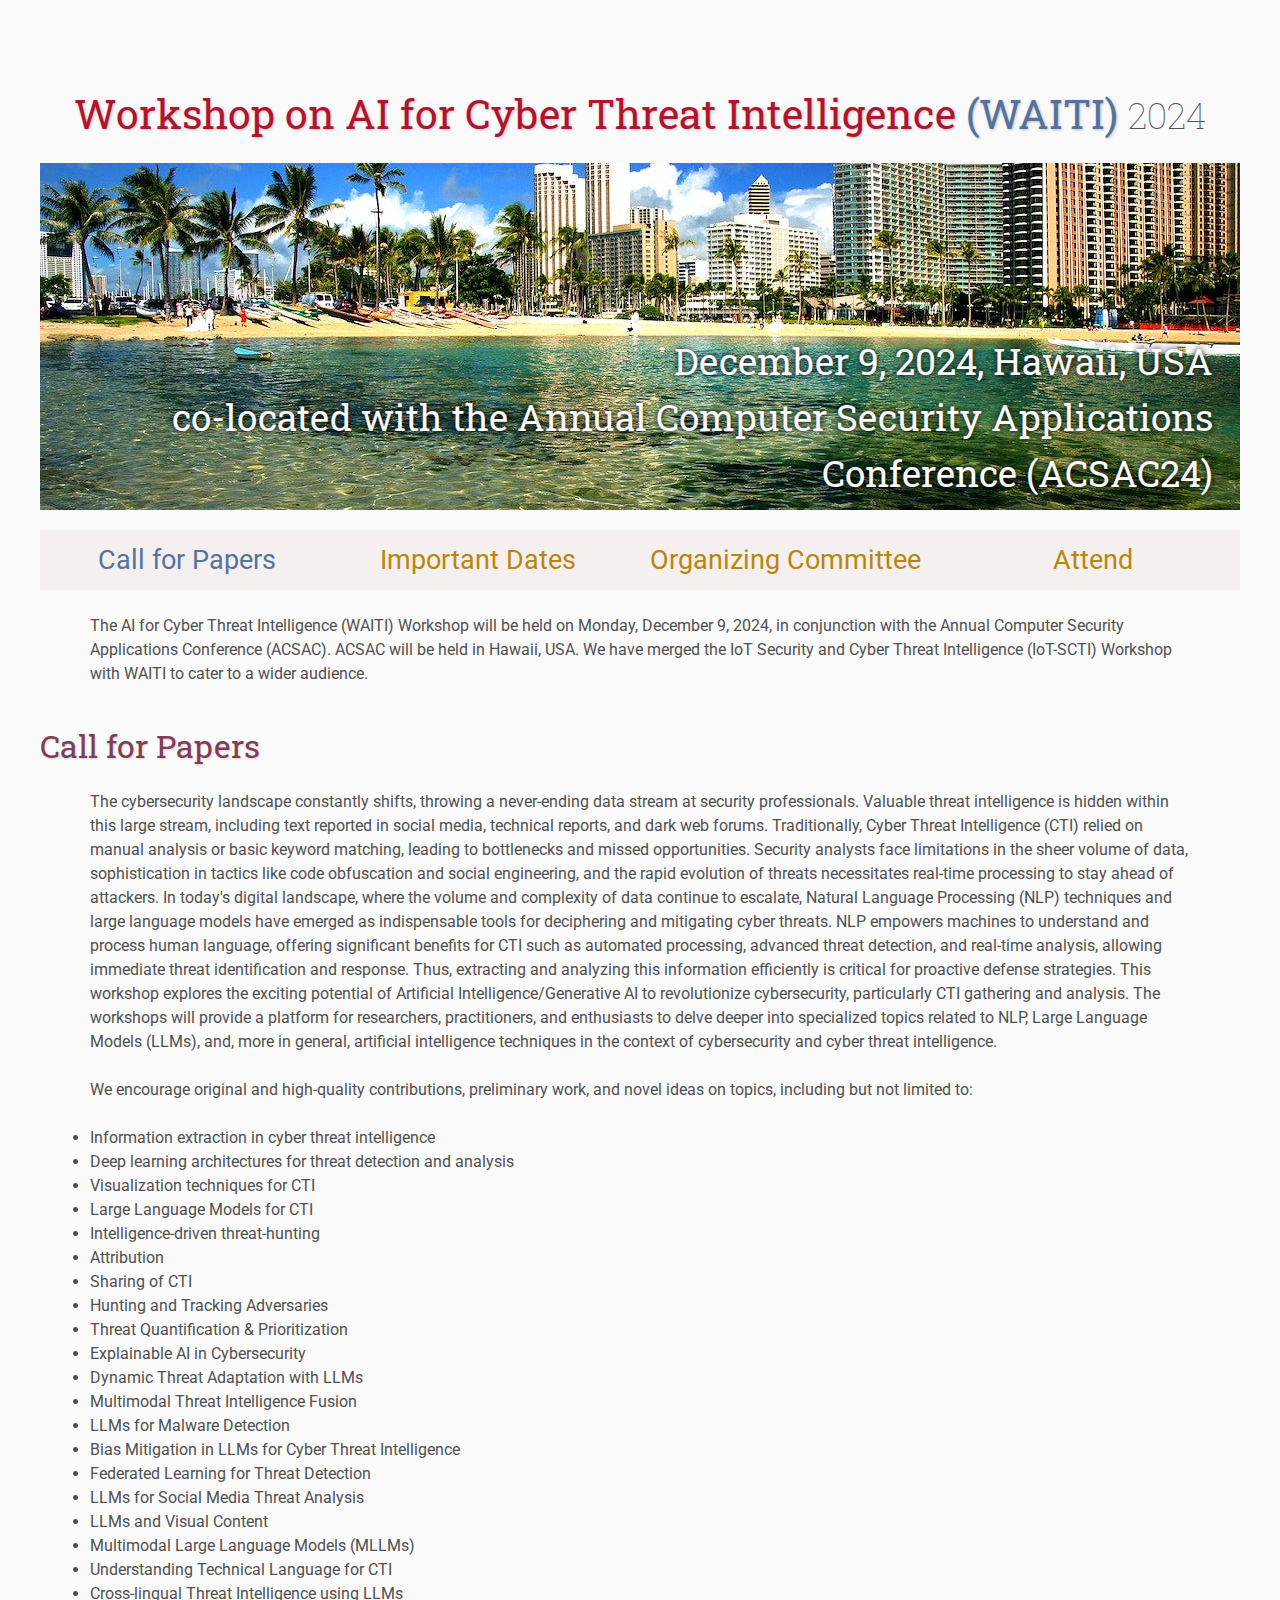
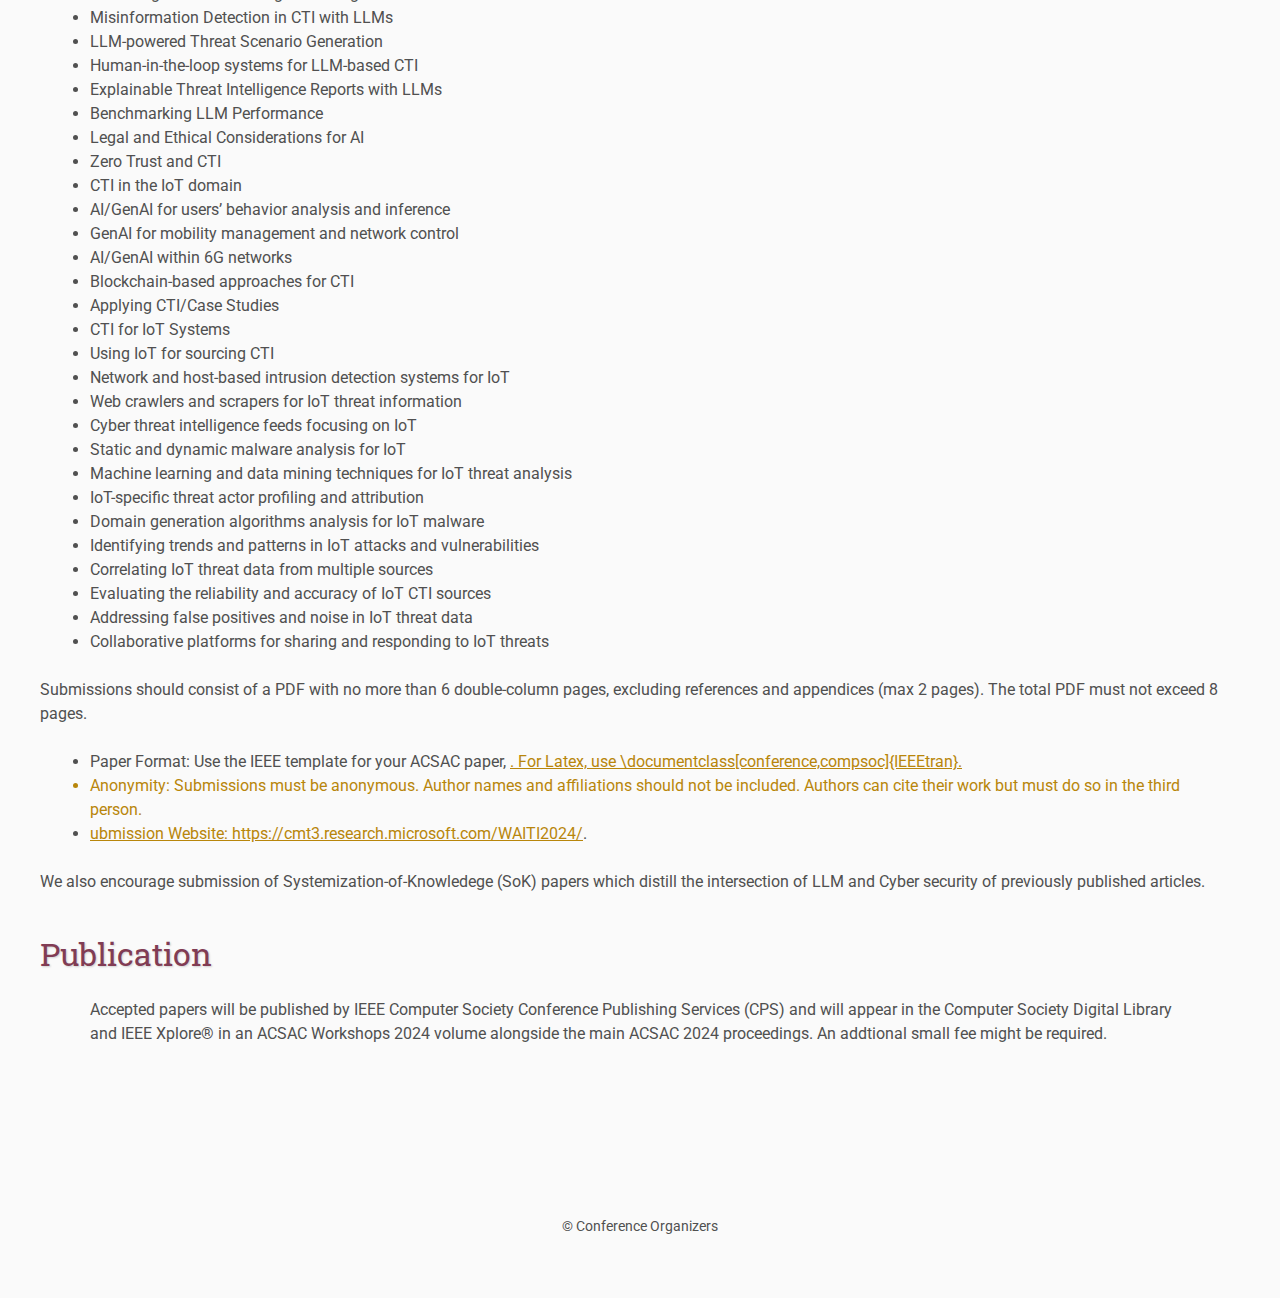
==== commit 47ded7d2: "misc fix" ====
--- a/index.html
+++ b/index.html
@@ -55,7 +55,7 @@
         In today's digital landscape, where the volume and complexity of data continue to escalate, Natural Language Processing (NLP) techniques and large language models have emerged as indispensable tools for deciphering and mitigating cyber threats. 
         NLP empowers machines to understand and process human language, offering significant benefits for CTI such as automated processing, advanced threat detection, and real-time analysis, allowing immediate threat identification and response. 
         Thus, extracting and analyzing this information efficiently is critical for proactive defense strategies. This workshop explores the exciting potential of Artificial Intelligence/Generative AI to revolutionize cybersecurity, particularly CTI gathering and analysis. 
-        The workshops will provide a platform for researchers, practitioners, and enthusiasts to delve deeper into specialized topics related to NLP, large language models, and, more in general, artificial intelligence techniques in the context of cybersecurity and cyber threat intelligence.
+        The workshops will provide a platform for researchers, practitioners, and enthusiasts to delve deeper into specialized topics related to NLP, Large Language Models (LLMs), and, more in general, artificial intelligence techniques in the context of cybersecurity and cyber threat intelligence.
 
     </p>
     <p>
@@ -111,10 +111,15 @@
             <li>Collaborative platforms for sharing and responding to IoT threats</li>
         </ul>
         
-        Submissions should be a maximum of 6 pages, using the double-column IEEE template <a href="https://www.ieee.org/conferences/publishing/templates.html">available here</a> . For Latex, use \documentclass[conference,compsoc]{IEEEtran}. 
-        Two additional pages can be used for the Appendix. Note that the reviewers are not expected to read the Appendix. All submissions must be anonymous. The submission website is at: <a href="https://cmt3.research.microsoft.com/WAITI2024/">https://cmt3.research.microsoft.com/WAITI2024/</a>.
+        Submissions should consist of a PDF with no more than 6 double-column pages, excluding references and appendices (max 2 pages). The total PDF must not exceed 8 pages.
+        <ul>
+            <li>Paper Format: Use the IEEE template for your ACSAC paper, <a href="https://www.ieee.org/conferences/publishing/templates.html">. For Latex, use \documentclass[conference,compsoc]{IEEEtran}.</li>
+            <li>Anonymity: Submissions must be anonymous. Author names and affiliations should not be included. Authors can cite their work but must do so in the third person.</li>
+            <li>ubmission Website: <a href="https://cmt3.research.microsoft.com/WAITI2024/">https://cmt3.research.microsoft.com/WAITI2024/</a>.</li>
+        </ul>
         
-           
+        We also encourage submission of Systemization-of-Knowledege (SoK) papers which distill the intersection of LLM and Cyber security of previously published articles.
+
     </p>
 
     <h2>Publication</h2>
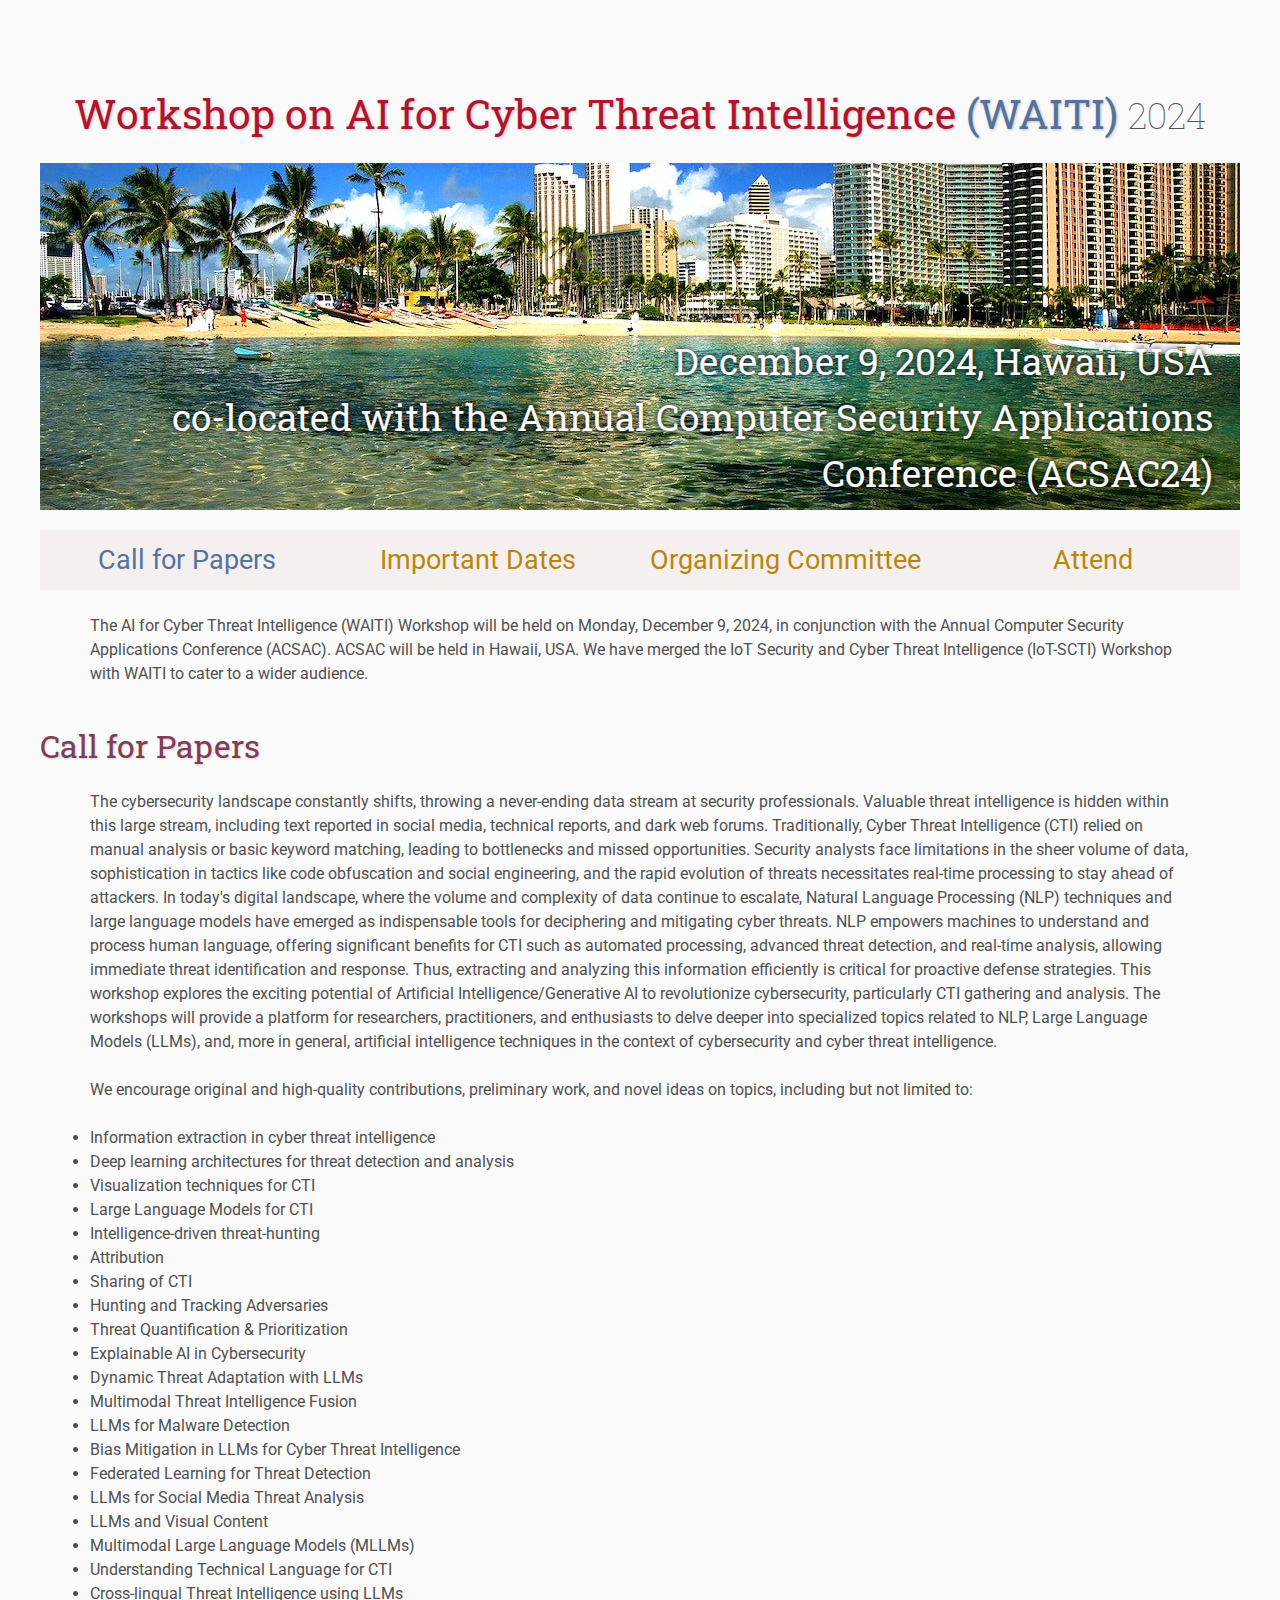
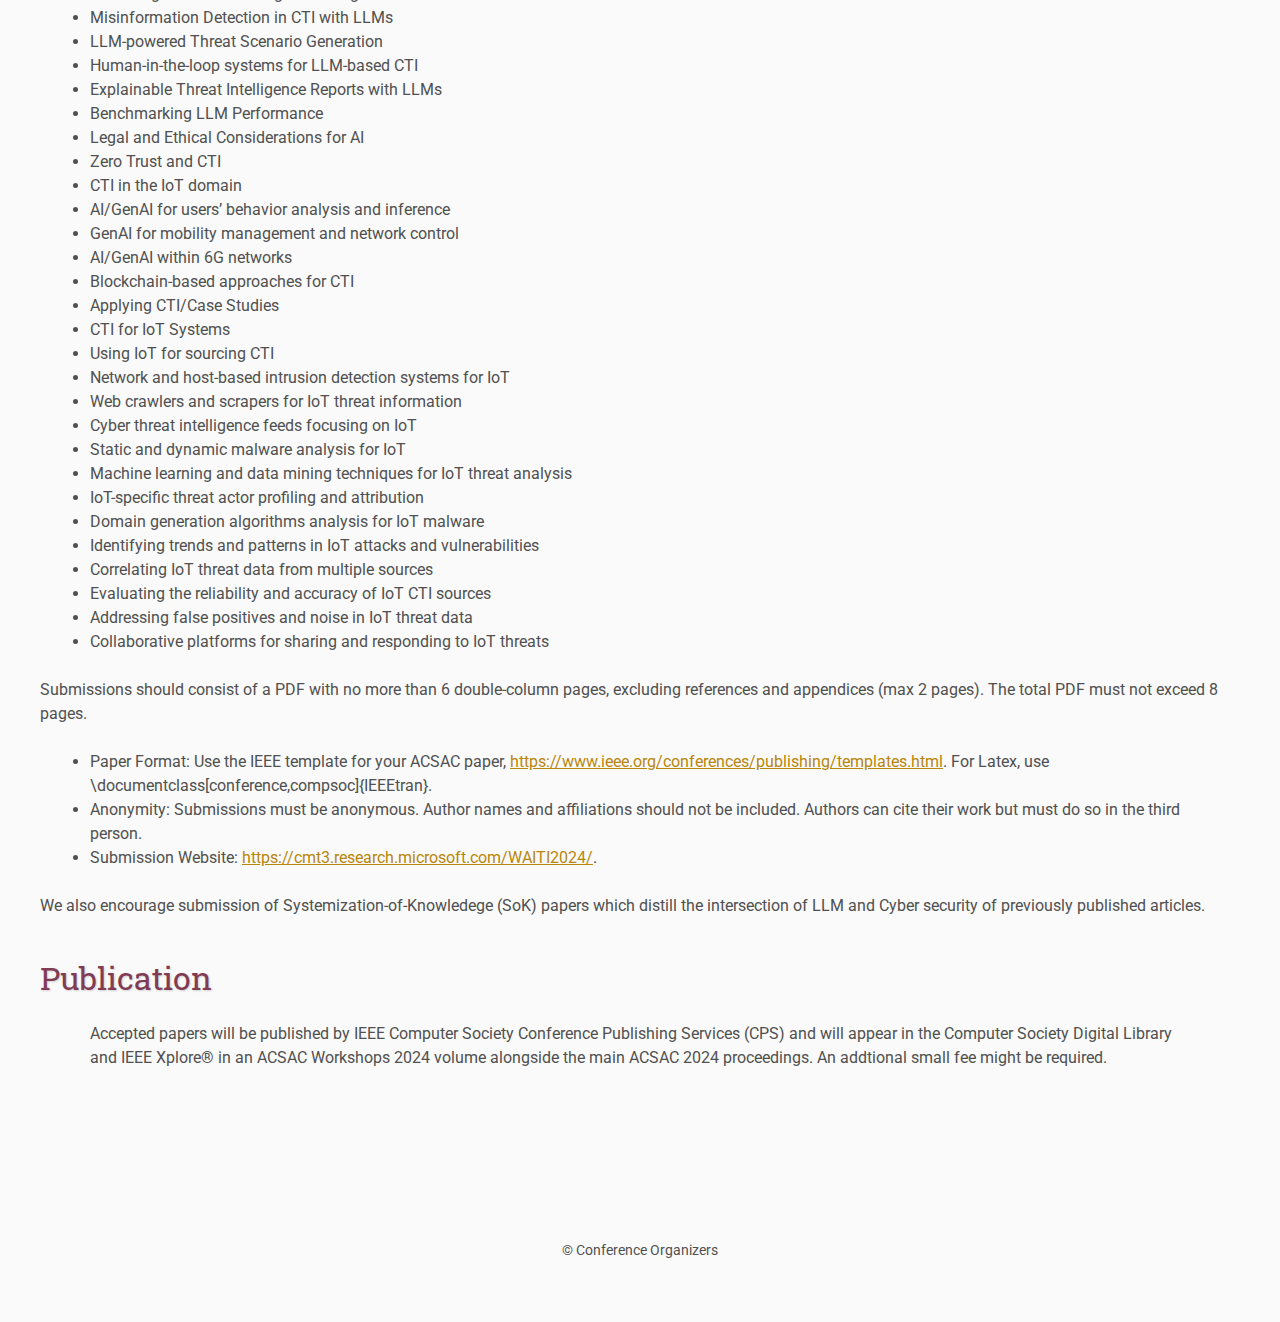
==== commit bc75dd1e: "fix a tag in call for paper" ====
--- a/index.html
+++ b/index.html
@@ -113,9 +113,9 @@
         
         Submissions should consist of a PDF with no more than 6 double-column pages, excluding references and appendices (max 2 pages). The total PDF must not exceed 8 pages.
         <ul>
-            <li>Paper Format: Use the IEEE template for your ACSAC paper, <a href="https://www.ieee.org/conferences/publishing/templates.html">. For Latex, use \documentclass[conference,compsoc]{IEEEtran}.</li>
+            <li>Paper Format: Use the IEEE template for your ACSAC paper, <a href="https://www.ieee.org/conferences/publishing/templates.html">https://www.ieee.org/conferences/publishing/templates.html</a>. For Latex, use \documentclass[conference,compsoc]{IEEEtran}.</li>
             <li>Anonymity: Submissions must be anonymous. Author names and affiliations should not be included. Authors can cite their work but must do so in the third person.</li>
-            <li>ubmission Website: <a href="https://cmt3.research.microsoft.com/WAITI2024/">https://cmt3.research.microsoft.com/WAITI2024/</a>.</li>
+            <li>Submission Website: <a href="https://cmt3.research.microsoft.com/WAITI2024/">https://cmt3.research.microsoft.com/WAITI2024/</a>.</li>
         </ul>
         
         We also encourage submission of Systemization-of-Knowledege (SoK) papers which distill the intersection of LLM and Cyber security of previously published articles.
